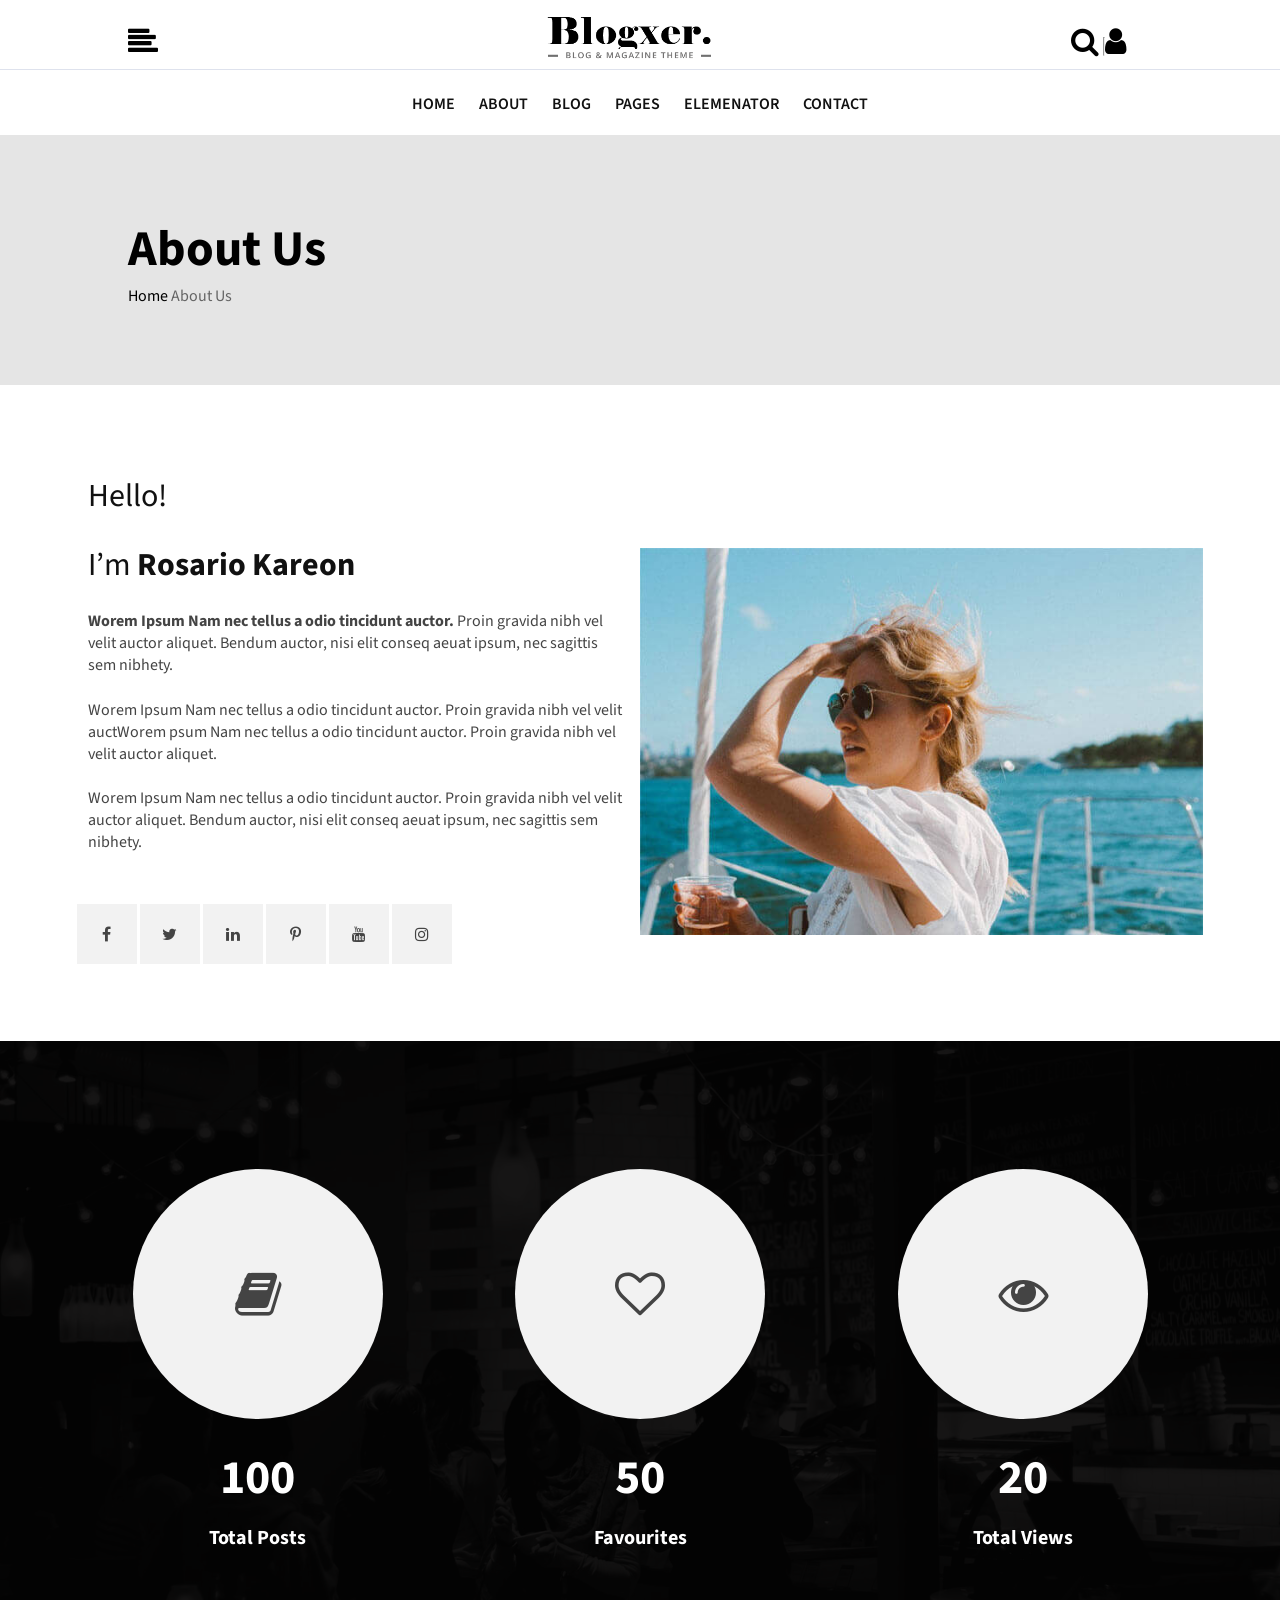
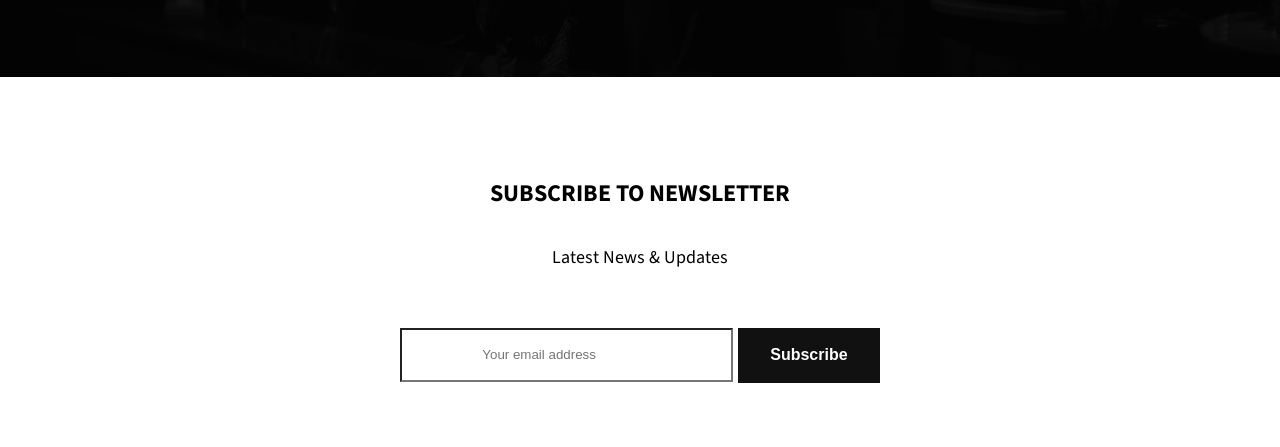
==== AboutUs.html @ a17e812b "+Rituraj|About us work complete" ====
<!DOCTYPE html>
<html lang="en">
<head>
    <meta charset="UTF-8">
    <meta name="viewport" content="width=device-width, initial-scale=1.0">
    <link rel="stylesheet" href="./font-awesome-4.7.0/css/font-awesome.min.css">
    <link rel="stylesheet" href="style.css">
    <link rel="preconnect" href="https://fonts.gstatic.com">
<link href="https://fonts.googleapis.com/css2?family=Source+Sans+Pro:ital,wght@0,200;0,300;0,400;0,600;0,700;0,900;1,200;1,300;1,400;1,600;1,700;1,900&display=swap" rel="stylesheet">
    <title>About Us</title>
</head>
<body>
    <div class="header">
        <div class="headerLeft">
            <i class="fa fa-align-left" aria-hidden="true"></i>
        </div>  
        <div class="headerCenter">
            <img src="./Images/logo.png" style="width: 200px;">
        </div>  
        <div class="headerRight">
            <i class="fa fa-search" aria-hidden="true"></i>
            <hr style="display: unset;">
            <i class="fa fa-user" aria-hidden="true"></i>
       </div> 
    </div>
    <!-- Navigation Bar Starts -->
    <div class="navigationBar">
        <ul>
            <Li>Home</Li>
            <li>About</li>
            <li>Blog</li>
            <li>Pages</li>
            <li>Elemenator</li>
            <li>Contact</li>
        </ul>
    </div>
    <!-- Navigation Bar Ends -->
    <!-- Container1 Startss -->
    <div class="container1">
        <div class="aboutUS">
            <h3>About Us</h3>
            <ol style="list-style-type: none;display: inline-block;">
                <li>Home</li>
                <li style="color: #646464;">About Us</li>
            </ol>
        </div>                
    </div>
    <!-- Container1 Ends -->
    <!-- Container 2 Starts -->
    <div class="container2">
            <div class="container2Col6">
                       <h2>Hello!</h2>
                       <span>I’m <b> Rosario Kareon </b></span>
                       <p><b> Worem Ipsum Nam nec tellus a odio tincidunt auctor.</b> Proin gravida nibh vel
                       velit auctor aliquet. Bendum auctor, nisi elit conseq aeuat ipsum, nec sagittis sem nibhety.</p>


                       <p>Worem Ipsum Nam nec tellus a odio tincidunt auctor. Proin gravida nibh vel velit auctWorem 
                          psum Nam nec tellus a odio tincidunt auctor. Proin gravida nibh vel velit auctor aliquet.</p>


                        <p>Worem Ipsum Nam nec tellus a odio tincidunt auctor. Proin gravida nibh vel velit auctor aliquet. 
                           Bendum auctor, nisi elit conseq aeuat ipsum, nec sagittis sem nibhety.</p>

                        <ol>
                            <li> <i class="fa fa-facebook" aria-hidden="true"></i></li>
                            <li> <i class="fa fa-twitter" aria-hidden="true"></i></li>
                            <li> <i class="fa fa-linkedin" aria-hidden="true"></i></li>
                            <li> <i class="fa fa-pinterest-p" aria-hidden="true"></i></li>
                            <li> <i class="fa fa-youtube" aria-hidden="true"></i></li>
                            <li> <i class="fa fa-instagram" aria-hidden="true"></i></li>
                        </ol>    
                            
            </div>
            <div class="container2Col6">
                <img src="./Images/about2.jpg" style="width:100%;padding-top: 10%;">
            </div>
    </div>
    <!-- container2 Ends -->
    <!-- Container3 Starts -->
    <div class="container3">
       <div class="container3Col4">
                  <i class="fa fa-book" aria-hidden="true"></i>
                  <span>100</span>
                  <h3>Total Posts</h3>
       </div>
       <div class="container3Col4">
                 <i class="fa fa-heart-o" aria-hidden="true"></i>
                 <span>50</span>
                 <h3>Favourites</h3>
    </div>
    <div class="container3Col4">
                <i class="fa fa-eye" aria-hidden="true"></i>
                 <span>20</span>
                 <h3>Total Views</h3>
    </div>
    </div>
    <!-- Container3 Ends -->
    <div class="container4">
        <h2>SUBSCRIBE TO NEWSLETTER</h2>
        <p>Latest News & Updates</p>
        <div style="display: flex;margin-top: 5%;">
        <input type="text" placeholder="Your email address" style=" width: 400px;height: 40px;"><button>Subscribe</button>
        </div>
    </div>


    
</body>
</html>
---- style.css ----
*{
    box-sizing: border-box;
    padding: 0%;
    margin: 0%;
}
.header{
    display: flex;flex-wrap: wrap;justify-content: center;border-bottom: 1px solid #dee2ed;
}
.headerLeft{
    flex: 33.33%;padding-left: 10%;padding-top: 2%;
}

.headerCenter{
    flex: 33.33%;padding-left: 8%;padding-top: 1%;
}

.headerRight{
    flex: 33.33%;padding-left: 17%;flex-direction: column;
    padding-top: 2%;
}
.header i{
    font-size: 30px;
    columns: #444444;;
}
.navigationBar{flex: 100%;padding-top: 1%;    
    display: flex;justify-content: center;flex-wrap: wrap;text-align: center;
}
.navigationBar ul{
    list-style-type: none;
}
.navigationBar ul li{display: inline-block;
    font-family: 'Source Sans Pro';padding: 10px;
    font-size: 16px;font-weight: 600;line-height: 22px;
    color: #111111;
    text-transform: uppercase;
    font-style: normal;
}
@media(max-width:810px){
    .header{
        display: none;
    }
}
/* Container 1 Starts */
.container1{
    display: flex;flex-wrap: wrap;height: 250px;background-color: #e5e5e5;align-items: center;margin-top: 10px;padding-left: 10%;
    font-family: 'Source Sans Pro', sans-serif;
}
.container1 h3{
    font-size: 50px;
}
.container1 ol{
    list-style-type: none;
}
.container1 li{
    display: inline-block;
}
/* Container 1 Ends */
/* Container 2 Starts */
.container2{
    display: flex;flex-wrap: wrap;justify-content: center;
    font-family: 'Source Sans Pro', sans-serif;margin: 6%;
}
.container2Col6{
    flex: 50%;justify-content: center;display: flex;flex-direction: column;
}
.container2Col6 h2{
    color: #111111;font-size: 32px;font-weight: 400;padding: 2%;
}
.container2Col6 span{
    color: #111111;font-size: 32px;font-weight: 400;padding: 2%;
}
.container2Col6 p{
    color: #444444;font-size: 16px;font-family: 'Source Sans Pro', sans-serif;padding: 2%;
}
@media(max-width:865px){
    .container2Col6{
        flex: 100%;
    }
}
.container2Col6 ol{
    list-style-type: none;
}
.container2Col6 li{
    display: inline-block;
    background-color: #f2f2f2;
    color: #444444;
    font-size: 16px;
    width: 60px;margin-top: 7%;
    height: 60px;
    display: inline-flex;
    justify-content: center;
    align-items: center;
}
/* Container 2 Ends */
/* Container 3 Starts */
.container3{
    display: flex;flex-wrap: wrap;background-image: url(./Images/counter_bg.jpg);
    background-repeat: no-repeat;background-position: center;background-size: cover;justify-content: space-evenly;
    color: var(--clr-light);
    background-color: #161515;
    background-blend-mode: multiply;
}  
.container3Col4{
    display: flex;flex-wrap: wrap;margin-top: 10%;flex-direction: column;color: white;align-items: center;
}
.container3Col4 i{
    display: flex;flex-wrap: wrap;
    background-color: #f2f2f2;
    color: #444444;
    font-size: 50px;
    width: 250px;
    height: 250px;border-radius: 60%;
    display: inline-flex;
    justify-content: center;
    align-items: center;
}
.container3Col4 h3{
    font-size: 20px;font-family: 'Source Sans Pro', sans-serif;font-weight: 700;color: #FFFFFF;padding-top: 5%;padding-bottom: 50%;
}
.container3Col4 span{
    font-size: 48px;font-family: 'Source Sans Pro', sans-serif;font-weight: 700;color: #FFFFFF;padding-top: 10%;
}
/* Container3 Ends  */
/* Container 4 starts */
.container4{
    display: flex;flex-wrap: wrap;align-items: center;flex-direction: column;padding: 5%;
}
.container4 h2{
    font-size: 24px;padding-top: 3%;
    font-family: 'Source Sans Pro', sans-serif;
}
.container4 p{padding-top: 3%;
    font-size: 18px;
    font-family: 'Source Sans Pro', sans-serif;
}
.container4 input{
    background-color: #ffffff;
    padding: 25px 80px;
    margin-right: 1%;
  
}
.container4 button{
    background-color:#111111;
    /* padding: 12px 35px; */
    border: 1px solid #111111;
    color: #ffffff;
    width: 100%;
    height: 55px;
    font-weight: 600;
    font-size: 16px;
   }
@media(max-width:600px){
    .container4 div{justify-content: center;
        width: 100%;flex-wrap: wrap;
    }
    .container4 div input{
        width: 100%;
    }
}
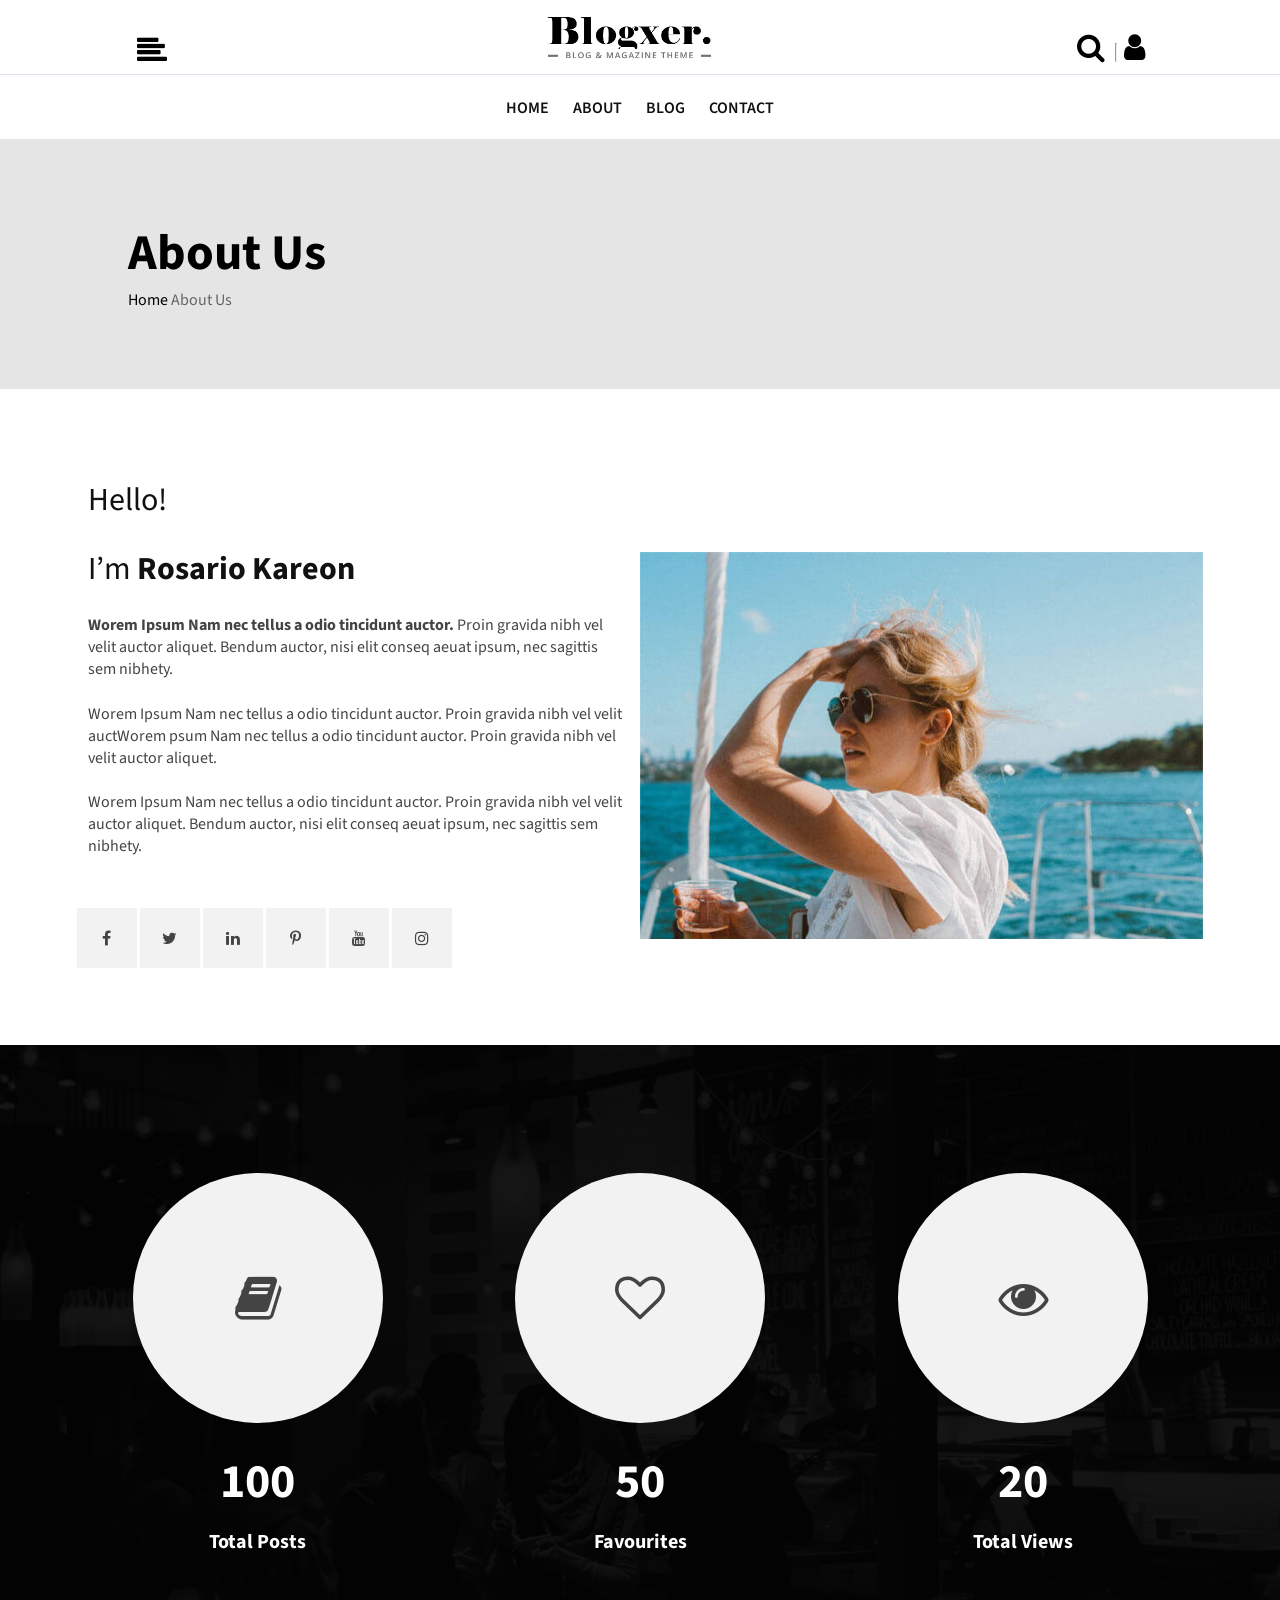
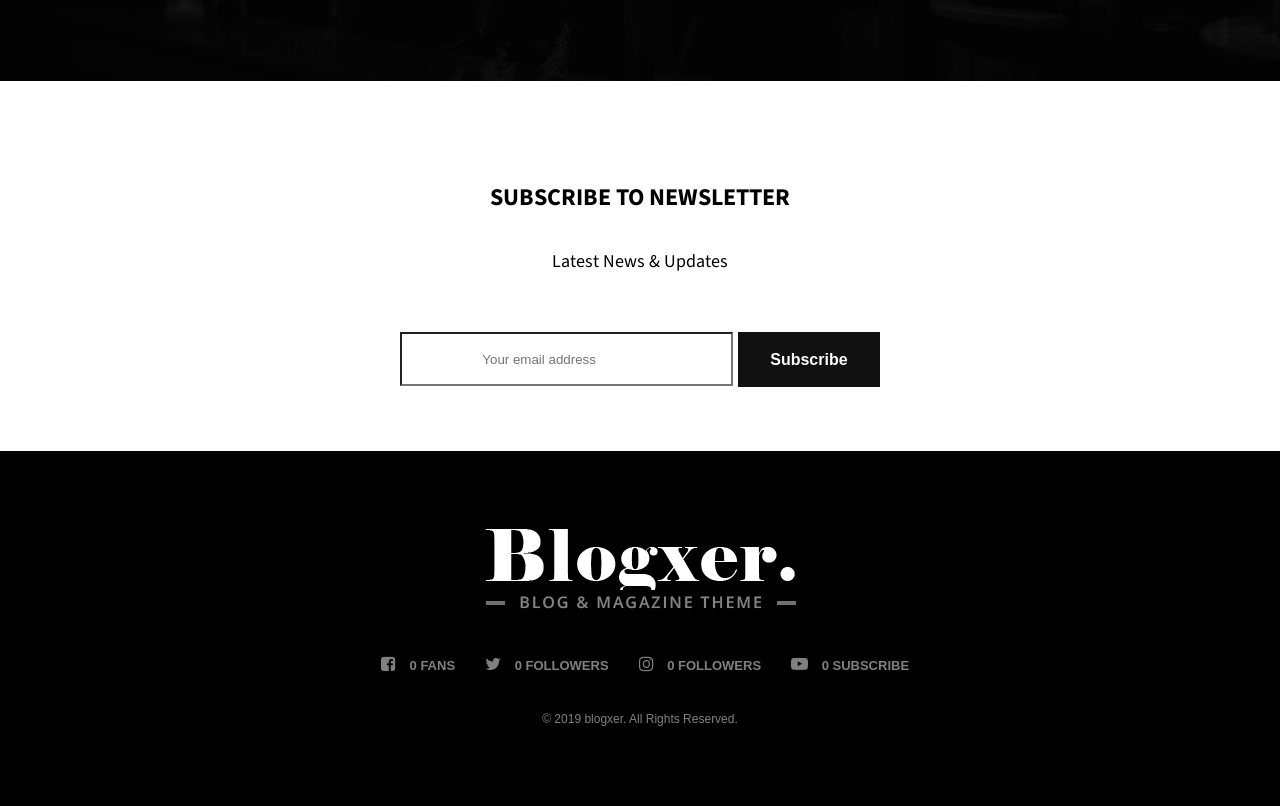
==== commit a3141461: "+Rituraj|Changes Completed" ====
--- a/AboutUs.html
+++ b/AboutUs.html
@@ -5,6 +5,8 @@
     <meta name="viewport" content="width=device-width, initial-scale=1.0">
     <link rel="stylesheet" href="./font-awesome-4.7.0/css/font-awesome.min.css">
     <link rel="stylesheet" href="style.css">
+    <link rel="stylesheet" href="footer.css">
+    <link rel="stylesheet" href="./header.css">
     <link rel="preconnect" href="https://fonts.gstatic.com">
 <link href="https://fonts.googleapis.com/css2?family=Source+Sans+Pro:ital,wght@0,200;0,300;0,400;0,600;0,700;0,900;1,200;1,300;1,400;1,600;1,700;1,900&display=swap" rel="stylesheet">
     <title>About Us</title>
@@ -26,12 +28,10 @@
     <!-- Navigation Bar Starts -->
     <div class="navigationBar">
         <ul>
-            <Li>Home</Li>
-            <li>About</li>
-            <li>Blog</li>
-            <li>Pages</li>
-            <li>Elemenator</li>
-            <li>Contact</li>
+            <a href="./index.html"><Li>Home</Li></a> 
+            <a href="#"><li>About</li></a>
+            <a href="#"><li>Blog</li></a>
+            <a href="./contact.html"><li>Contact</li></a>
         </ul>
     </div>
     <!-- Navigation Bar Ends -->
@@ -96,6 +96,7 @@
     </div>
     </div>
     <!-- Container3 Ends -->
+    <!-- Container 4 Starts -->
     <div class="container4">
         <h2>SUBSCRIBE TO NEWSLETTER</h2>
         <p>Latest News & Updates</p>
@@ -103,8 +104,34 @@
         <input type="text" placeholder="Your email address" style=" width: 400px;height: 40px;"><button>Subscribe</button>
         </div>
     </div>
-
-
-    
+    <!-- Container ends -->
+    <!-- Fotter Starts -->
+    <div class="footer">
+        <div class="footer-contain">  
+         <div class="uper-text">
+              <img src="./img/logo2.png" style="padding: 10px;">
+              <div class="contact-logo">
+                   <div class="box-1">
+                   <i class="fa fa-facebook-square" aria-hidden="true"></i>
+                   0 FANS
+                  </div>
+                  <div class="box-1">
+                   <i class="fa fa-twitter" aria-hidden="true"></i>
+   
+                   0 FOLLOWERS
+                  </div>
+                  <div class="box-1">
+                   <i class="fa fa-instagram" aria-hidden="true"></i>
+                   0 FOLLOWERS
+                  </div>
+                  <div class="box-1">
+                   <i class="fa fa-youtube-play" aria-hidden="true"></i>
+                   0 SUBSCRIBE
+                  </div>
+              </div>
+              <p>© 2019 blogxer. All Rights Reserved.</p>
+         </div>
+        </div> 
+    <!-- Fotter Ends -->
 </body>
 </html>
--- a/style.css
+++ b/style.css
@@ -2,43 +2,6 @@
     box-sizing: border-box;
     padding: 0%;
     margin: 0%;
-}
-.header{
-    display: flex;flex-wrap: wrap;justify-content: center;border-bottom: 1px solid #dee2ed;
-}
-.headerLeft{
-    flex: 33.33%;padding-left: 10%;padding-top: 2%;
-}
-
-.headerCenter{
-    flex: 33.33%;padding-left: 8%;padding-top: 1%;
-}
-
-.headerRight{
-    flex: 33.33%;padding-left: 17%;flex-direction: column;
-    padding-top: 2%;
-}
-.header i{
-    font-size: 30px;
-    columns: #444444;;
-}
-.navigationBar{flex: 100%;padding-top: 1%;    
-    display: flex;justify-content: center;flex-wrap: wrap;text-align: center;
-}
-.navigationBar ul{
-    list-style-type: none;
-}
-.navigationBar ul li{display: inline-block;
-    font-family: 'Source Sans Pro';padding: 10px;
-    font-size: 16px;font-weight: 600;line-height: 22px;
-    color: #111111;
-    text-transform: uppercase;
-    font-style: normal;
-}
-@media(max-width:810px){
-    .header{
-        display: none;
-    }
 }
 /* Container 1 Starts */
 .container1{
--- a/footer.css
+++ b/footer.css
@@ -0,0 +1,35 @@
+.footer{
+    background-color: black;
+    
+}
+.footer-contain{
+    padding: 30px;
+}
+.contact-logo{
+    display: flex;
+    justify-content: center;
+    flex-wrap: wrap;
+}
+.box-1{
+    padding: 10px;color: gray;
+    font-size: 13px;font-family: sans-serif;
+    font-weight: 600;
+    display: block;
+    padding: 10px;
+}
+.uper-text{
+    text-align: center;
+    padding: 30px;
+}
+.uper-text p{
+    font-size: 12px;
+    font-family: sans-serif;
+    padding: 20px;
+    color: gray;
+}
+.box-1 i{
+    font-size: 17px;padding: 10px;
+}
+.box-1:hover{
+    color: rgb(177, 177, 177);
+}
--- a/header.css
+++ b/header.css
@@ -0,0 +1,45 @@
+*{
+    box-sizing: border-box;
+    padding: 0%;
+    margin: 0%;
+}
+.header{
+    display: flex;flex-wrap: wrap;justify-content: center;border-bottom: 1px solid #dee2ed;
+}
+.headerLeft{
+    flex: 33.33%;padding-left: 10%;padding-top: 2%;
+}
+
+.headerCenter{
+    flex: 33.33%;padding-left: 8%;padding-top: 1%;
+}
+
+.headerRight{
+    flex: 33.33%;padding-left: 17%;flex-direction: column;
+    padding-top: 2%;
+}
+.header i{
+    font-size: 30px;
+    columns: #444444;padding: 3%;
+}
+.navigationBar{flex: 100%;padding-top: 1%;    
+    display: flex;justify-content: center;flex-wrap: wrap;text-align: center;
+}
+.navigationBar ul{
+    list-style-type: none;
+}
+.navigationBar ul li{display: inline-block;
+    font-family: 'Source Sans Pro';padding: 10px;
+    font-size: 16px;font-weight: 600;line-height: 22px;
+    color: #111111;
+    text-transform: uppercase;
+    font-style: normal;
+}
+.navigationBar li:hover{
+background-color: gray
+}
+@media(max-width:810px){
+    .header{
+        display: none;
+    }
+}
